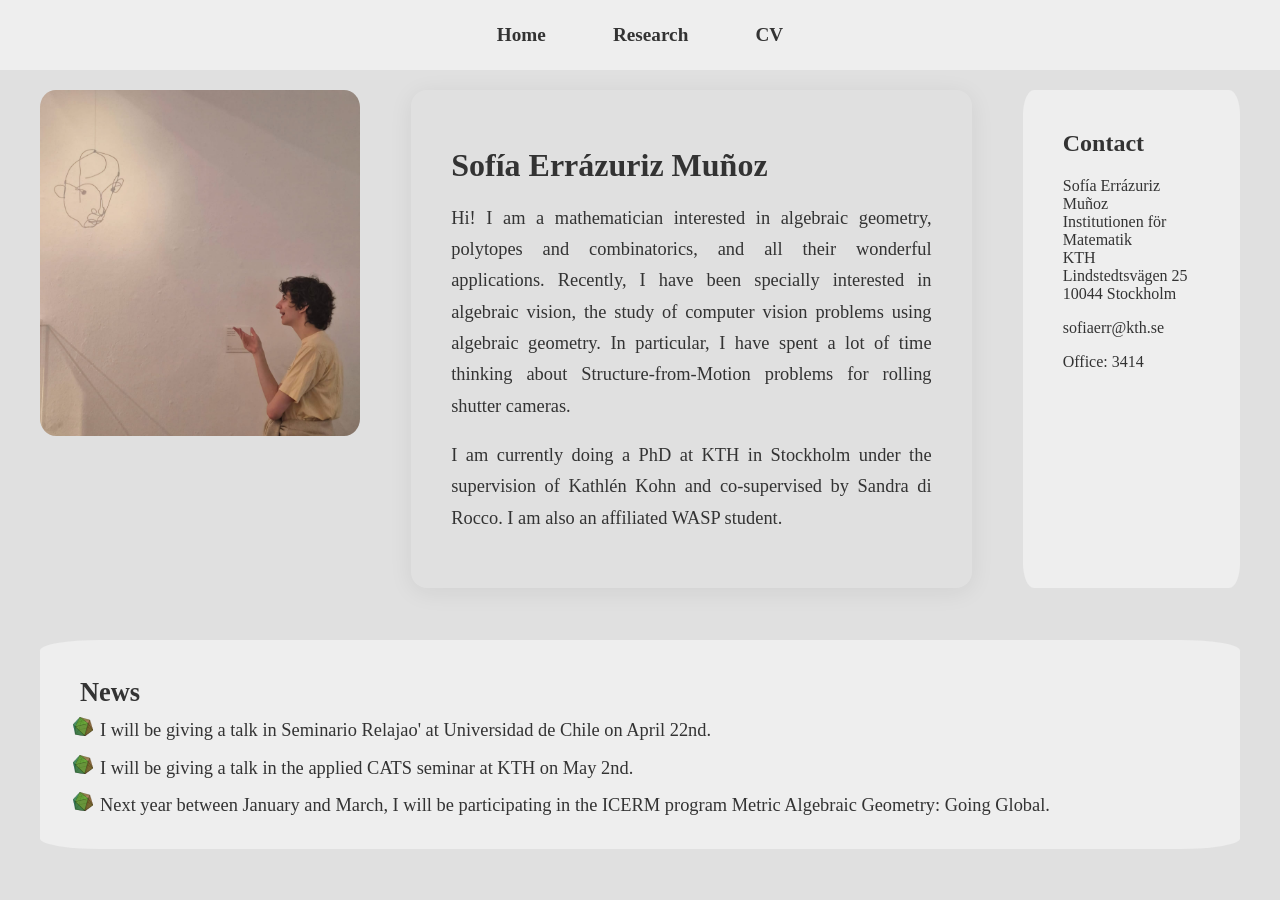
==== index.html @ 1630a30f "Index" ====
<!DOCTYPE html>
<html lang="es">
<head>
    <meta charset="UTF-8">
    <title>Sofía Errázuriz Muñoz</title>
    <link rel="stylesheet" href="style.css">
    <link href="https://fonts.googleapis.com/css2?family=Poppins:wght@300;400;500;600;700&amp;display=swap" rel="stylesheet">
    <!-- <link rel="icon" href="%PUBLIC_URL%/spiral.png"/> -->
</head>
<body>
    <nav class="navbar"> <!-- Barra de navegacion -->
        <ul>
            <li><a href="index.html">Home</a></li>
            <li><a href="research.html">Research</a></li>
            <li><a href="cv.html">CV</a></li>
        </ul>
    </nav>

    <div class="page-content"> <!-- Contenedor principal -->
        <!-- Esto de adentro es lo que cambia segun la "pestaña" de la pag. -->
        <div class="top-row">
        <div class="photo-col">
            <img id="home-photo" src="assets/yo.jpeg">
        </div>
        <div class="bio-text">
            <h1> Sofía Errázuriz Muñoz</h1>
            <p> 
                Hi! I am a mathematician interested in algebraic geometry, polytopes and combinatorics, and all their wonderful applications. Recently, I have been specially interested in algebraic vision, the study of computer vision problems using algebraic geometry. In particular, I have spent a lot of time thinking about Structure-from-Motion problems for rolling shutter cameras.
            </p>

            <p> 
                I am currently doing a PhD at KTH in Stockholm under the supervision of Kathlén Kohn and co-supervised by Sandra di Rocco. I am also an affiliated WASP student.
            </p>
        </div>
        <div class="contact-col">
            <h2>Contact</h2>
            <p>
                Sofía Errázuriz Muñoz<br>
                Institutionen för Matematik<br>
                KTH<br>
                Lindstedtsvägen 25<br>
                10044 Stockholm 
            </p>

            <p>
                sofiaerr@kth.se
            </p>

            <p>
                Office: 3414
            </p>
        </div>
        </div>

        <div class="page-col">
            <h1> News </h1>
            <ul>
                <li>I will be giving a talk in Seminario Relajao' at Universidad de Chile on April 22nd.</li>
                <li>I will be giving a talk in the applied CATS seminar at KTH on May 2nd.</li>
                <li>Next year between January and March, I will be participating in the ICERM program Metric Algebraic Geometry: Going Global.</li>
            </ul>
        </div>
    </div>
</body>
</html>
---- style.css ----
* {
    box-sizing: border-box;
}

body {
    margin: 0;
    font-family: 'Georgia', serif;
    background-color: #e0e0e0;
    color: #333;
}

nav {
    background-color: #eee;
    font-weight: 400;
}

nav ul {
    margin: 0;
    display: flex;
    flex-direction: row;
    justify-content: center;
    font-size: larger;
    font-weight: bolder;
    padding: 1.5rem;
    gap: 4vw;
    /* box-shadow: 2px 12px rgba(0,0,0,0.06) */
}

nav a {
    color: inherit;
    text-decoration: none;
    height: 100%;
    align-items: center;
    padding: .5rem;
}

nav li {
    list-style: none;
}

nav li:hover {
    text-decoration: underline;
    color: rgb(74, 121, 64);
}

.page-content {
    margin: 20px 40px;
    display: flex;
    flex-direction: column;
    flex-wrap: nowrap;
    gap: 4vw;
    align-items: stretch;
    justify-content: center;
}

.main-col, .contact-col, .page-col {
    border-radius: 5%;
    background-color: #eee;
    padding: 20px 40px;
    justify-content: center;
}

.contact-col {
    flex:1;
}

.page-col h1 {
  font-size: 1.65em;
  margin-bottom: 0.3em;
  font-weight: bold;
}

.page-col p {
  font-size: 1.15em;
  line-height: 1.7;
  text-align: justify;
  margin-bottom: 1em;
}

.page-col ul {
    list-style-image: url("assets/ico.png");
    padding-left: 20px;  /* gives space for bullets */
    margin: 0;
}

.page-col li {
    font-size: 1.15em;
    margin-bottom: 8px;
    line-height: 1.6;
}


.photo-col img {
    width: 25vw;
    border-radius: 5%;
}

.bio-text {
  background: rgba(255, 255, 255, 0.01);
  padding: 36px 40px;
  border-radius: 16px;
  box-shadow: 0 4px 24px rgba(0,0,0,0.07);
  margin-bottom: 0;
  margin-top: 0;
}

.bio-text h1 {
  font-size: 2em;
  margin-bottom: 0.3em;
  font-weight: bold;
}

.bio-text p {
  font-size: 1.15em;
  line-height: 1.7;
  text-align: justify;
  margin-bottom: 1em;
}

.bio-text {
    flex: 3.5;
}


.top-row {
    display: flex;
    flex-direction: row;
    gap: 4vw;
    justify-content: center;
}

@media (max-width: 1000px) {
    .page-content {
        margin: 20px 40px;
        display: flex;
        flex-direction: column;
        flex-wrap: nowrap;
        gap: 1vw;
        align-items: center;
        justify-content: center;
    }

    .photo-col img{
        width: 40vw;
        border-radius: 5%;
    }
}
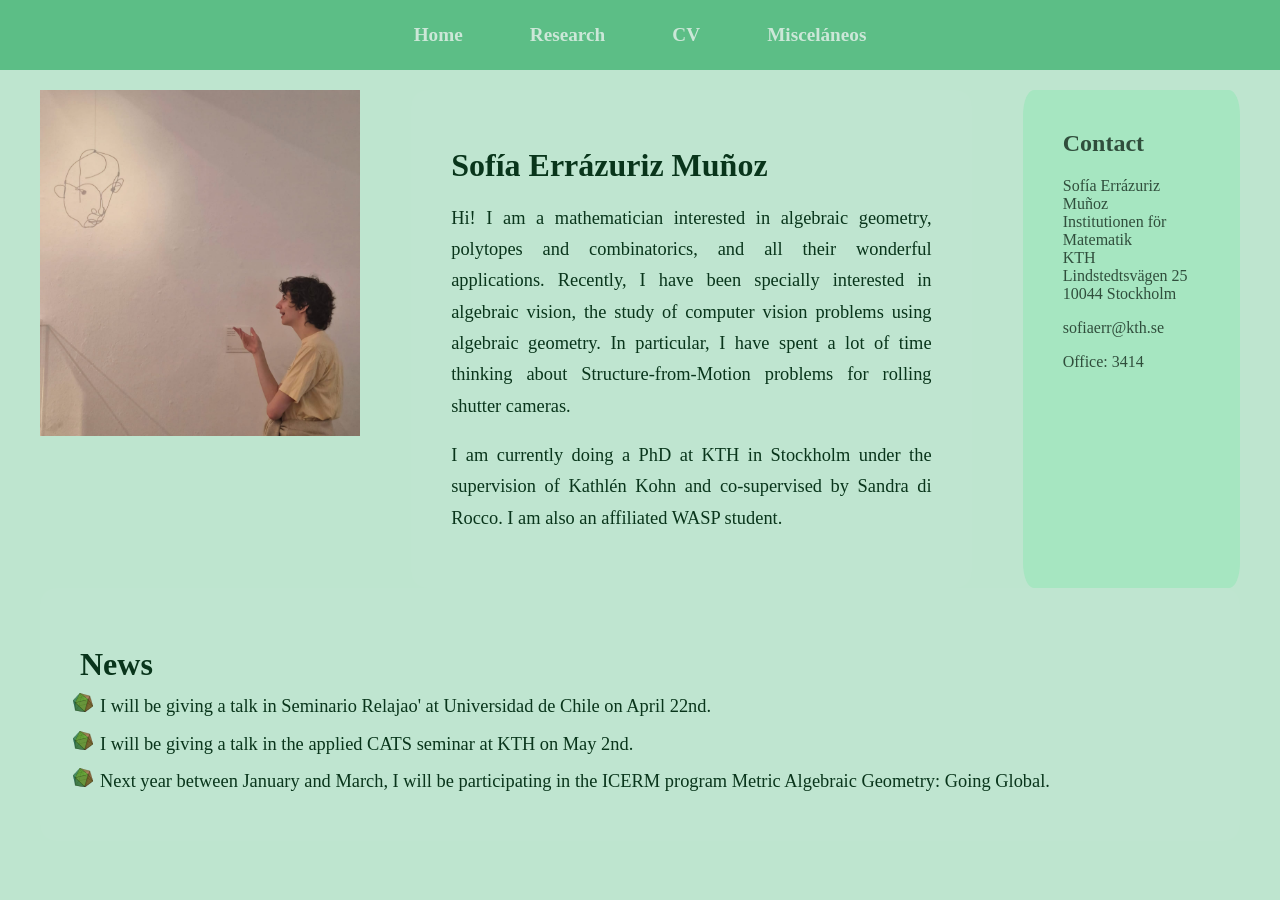
==== commit 65dd8d9c: "Update" ====
--- a/index.html
+++ b/index.html
@@ -13,6 +13,7 @@
             <li><a href="index.html">Home</a></li>
             <li><a href="research.html">Research</a></li>
             <li><a href="cv.html">CV</a></li>
+            <li><a href="miscelaneos.html">Misceláneos</a></li>
         </ul>
     </nav>
 
@@ -52,7 +53,7 @@
         </div>
         </div>
 
-        <div class="page-col">
+        <div class="bio-text">
             <h1> News </h1>
             <ul>
                 <li>I will be giving a talk in Seminario Relajao' at Universidad de Chile on April 22nd.</li>
--- a/style.css
+++ b/style.css
@@ -5,13 +5,14 @@
 body {
     margin: 0;
     font-family: 'Georgia', serif;
-    background-color: #e0e0e0;
-    color: #333;
+    background-color: #bee5cf;
+    color: #09351b;
 }
 
 nav {
-    background-color: #eee;
+    background-color:	#5cbe86;
     font-weight: 400;
+    color: #cce7d8
 }
 
 nav ul {
@@ -48,20 +49,29 @@
     display: flex;
     flex-direction: column;
     flex-wrap: nowrap;
-    gap: 4vw;
+    gap: 0vw;
     align-items: stretch;
     justify-content: center;
 }
 
-.main-col, .contact-col, .page-col {
+.contact-col, .page-col, .cv-col {
     border-radius: 5%;
-    background-color: #eee;
     padding: 20px 40px;
     justify-content: center;
+
+}
+
+.cv-col p {
+    font-size: 1.15em;
+    line-height: 1.7;
+    text-align: justify;
+    margin-bottom: 1em;
 }
 
 .contact-col {
     flex:1;
+    background-color: #a6e6c1;
+    color: #304e3c;
 }
 
 .page-col h1 {
@@ -77,13 +87,13 @@
   margin-bottom: 1em;
 }
 
-.page-col ul {
+.bio-text ul {
     list-style-image: url("assets/ico.png");
     padding-left: 20px;  /* gives space for bullets */
     margin: 0;
 }
 
-.page-col li {
+.bio-text li {
     font-size: 1.15em;
     margin-bottom: 8px;
     line-height: 1.6;
@@ -92,14 +102,23 @@
 
 .photo-col img {
     width: 25vw;
-    border-radius: 5%;
 }
+
+.photo-col-cv img {
+    width: 23vw;
+    margin: 20px 0px;
+}
+
+.photo-col-research img {
+    width: 30vw;
+    margin: 20px 20px;
+}
+
 
 .bio-text {
   background: rgba(255, 255, 255, 0.01);
   padding: 36px 40px;
   border-radius: 16px;
-  box-shadow: 0 4px 24px rgba(0,0,0,0.07);
   margin-bottom: 0;
   margin-top: 0;
 }
@@ -126,7 +145,7 @@
     display: flex;
     flex-direction: row;
     gap: 4vw;
-    justify-content: center;
+    justify-content: left;
 }
 
 @media (max-width: 1000px) {
@@ -139,9 +158,4 @@
         align-items: center;
         justify-content: center;
     }
-
-    .photo-col img{
-        width: 40vw;
-        border-radius: 5%;
-    }
 }
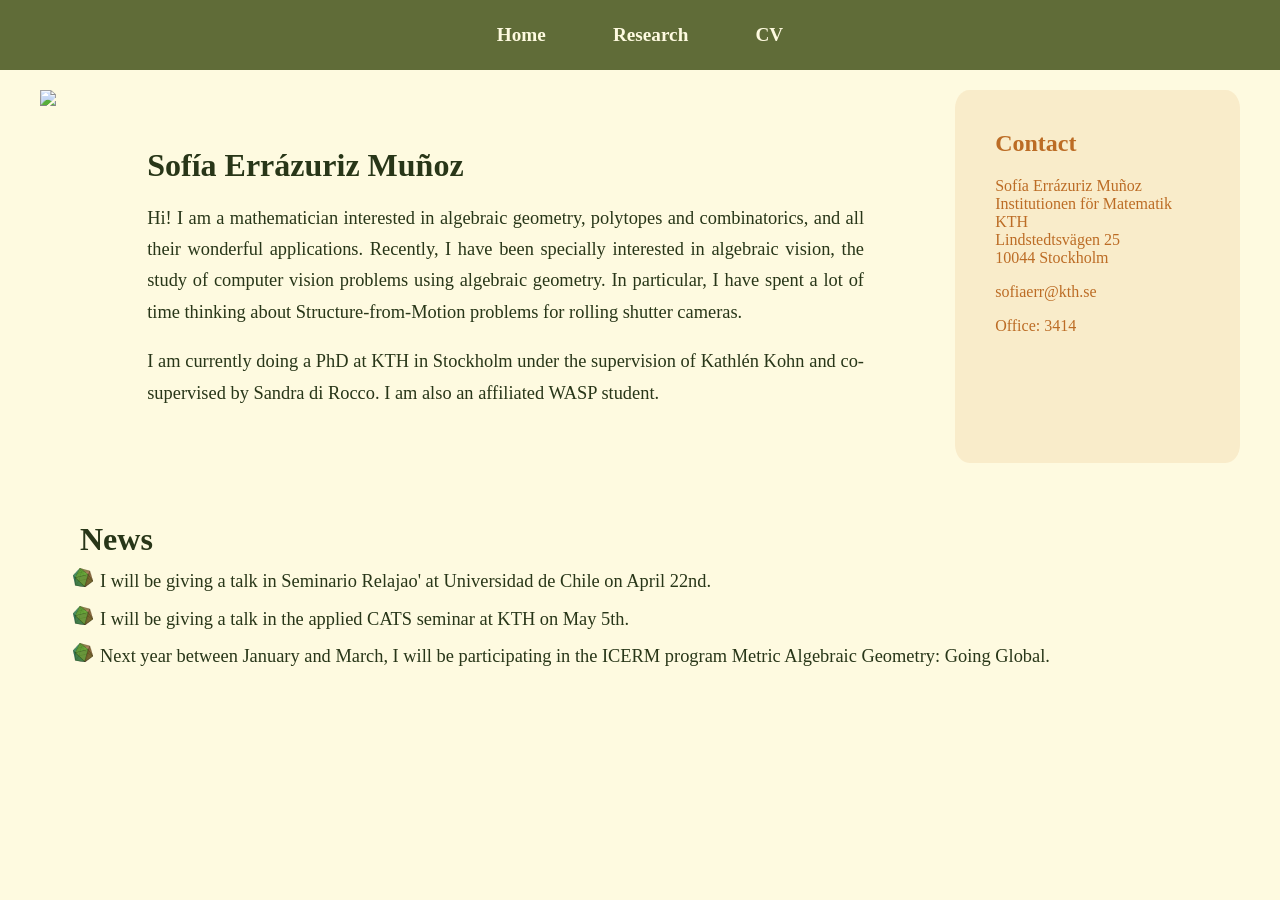
==== commit 1e56c52b: "update" ====
--- a/index.html
+++ b/index.html
@@ -13,7 +13,7 @@
             <li><a href="index.html">Home</a></li>
             <li><a href="research.html">Research</a></li>
             <li><a href="cv.html">CV</a></li>
-            <li><a href="miscelaneos.html">Misceláneos</a></li>
+            <!-- <li><a href="miscelaneos.html">Misceláneos</a></li> -->
         </ul>
     </nav>
 
@@ -21,7 +21,7 @@
         <!-- Esto de adentro es lo que cambia segun la "pestaña" de la pag. -->
         <div class="top-row">
         <div class="photo-col">
-            <img id="home-photo" src="assets/yo.jpeg">
+            <img id="home-photo" src="assets/yoo.png">
         </div>
         <div class="bio-text">
             <h1> Sofía Errázuriz Muñoz</h1>
@@ -57,7 +57,7 @@
             <h1> News </h1>
             <ul>
                 <li>I will be giving a talk in Seminario Relajao' at Universidad de Chile on April 22nd.</li>
-                <li>I will be giving a talk in the applied CATS seminar at KTH on May 2nd.</li>
+                <li>I will be giving a talk in the applied CATS seminar at KTH on May 5th.</li>
                 <li>Next year between January and March, I will be participating in the ICERM program Metric Algebraic Geometry: Going Global.</li>
             </ul>
         </div>
--- a/style.css
+++ b/style.css
@@ -5,14 +5,14 @@
 body {
     margin: 0;
     font-family: 'Georgia', serif;
-    background-color: #bee5cf;
-    color: #09351b;
+    background-color: #fefae0;
+    color: #283618;
 }
 
 nav {
-    background-color:	#5cbe86;
+    background-color:	#606c38;
     font-weight: 400;
-    color: #cce7d8
+    color: #fefae0
 }
 
 nav ul {
@@ -41,7 +41,11 @@
 
 nav li:hover {
     text-decoration: underline;
-    color: rgb(74, 121, 64);
+    color: #283618;
+}
+
+a {
+    color: #606c38;
 }
 
 .page-content {
@@ -70,8 +74,8 @@
 
 .contact-col {
     flex:1;
-    background-color: #a6e6c1;
-    color: #304e3c;
+    background-color: #dda25e2a;
+    color: #bc6c25;
 }
 
 .page-col h1 {
@@ -104,14 +108,24 @@
     width: 25vw;
 }
 
-.photo-col-cv img {
-    width: 23vw;
+.photo-block {
+    margin: 0;
+}
+
+.photo-block figcaption {
+    font-size: 0.85em;
+    color: #283618;
+    margin-top: 0px;
+    text-align: center;
+}
+
+.photo-block img {
+    width: 30vw;
     margin: 20px 0px;
 }
 
-.photo-col-research img {
-    width: 30vw;
-    margin: 20px 20px;
+.photo-col-cv img {
+    width: 23vw;
 }
 
 
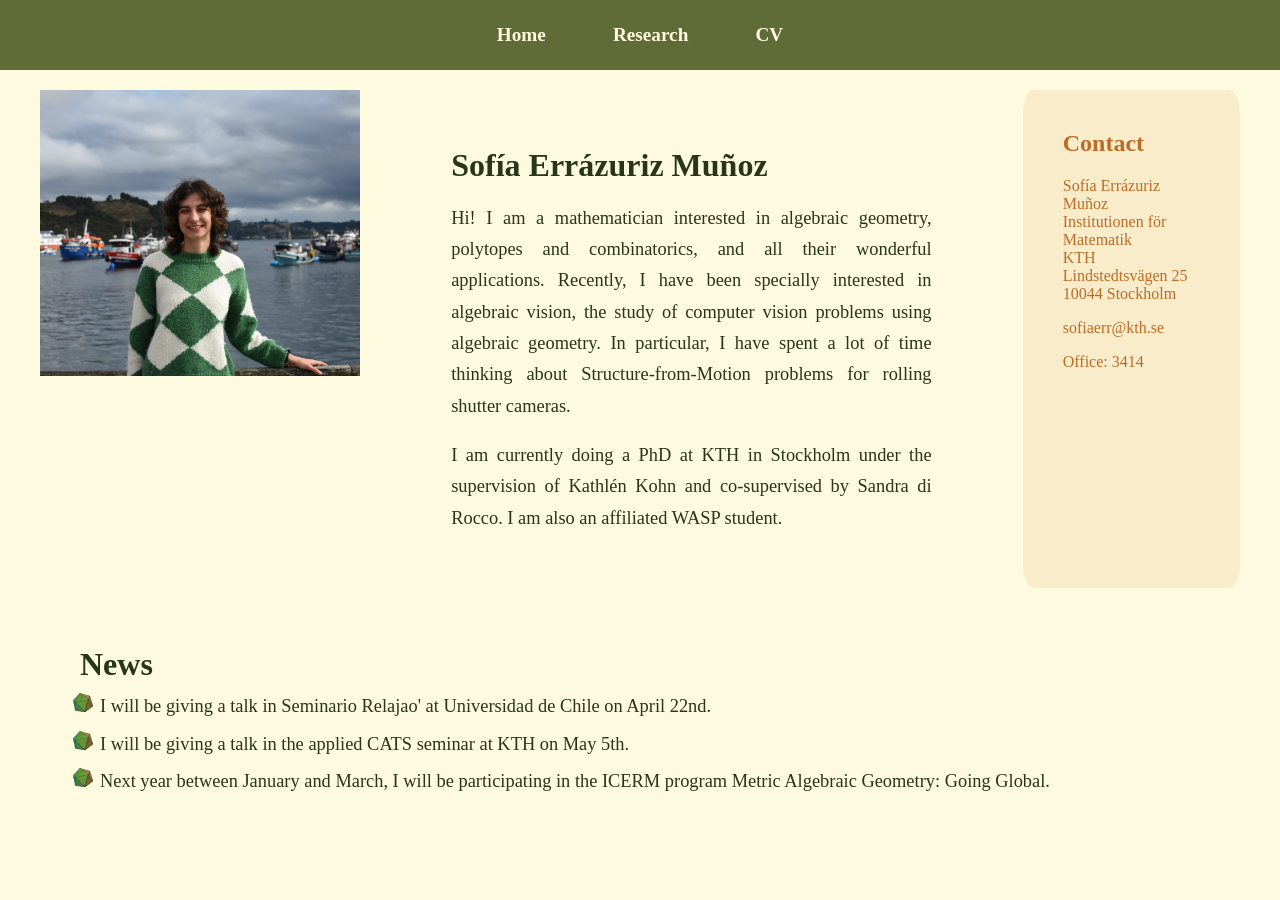
==== commit ab97e09a: "Change pictures to webp" ====
--- a/index.html
+++ b/index.html
@@ -21,7 +21,7 @@
         <!-- Esto de adentro es lo que cambia segun la "pestaña" de la pag. -->
         <div class="top-row">
         <div class="photo-col">
-            <img id="home-photo" src="assets/yoo.png">
+            <img id="home-photo" src="assets/yoo.webp">
         </div>
         <div class="bio-text">
             <h1> Sofía Errázuriz Muñoz</h1>
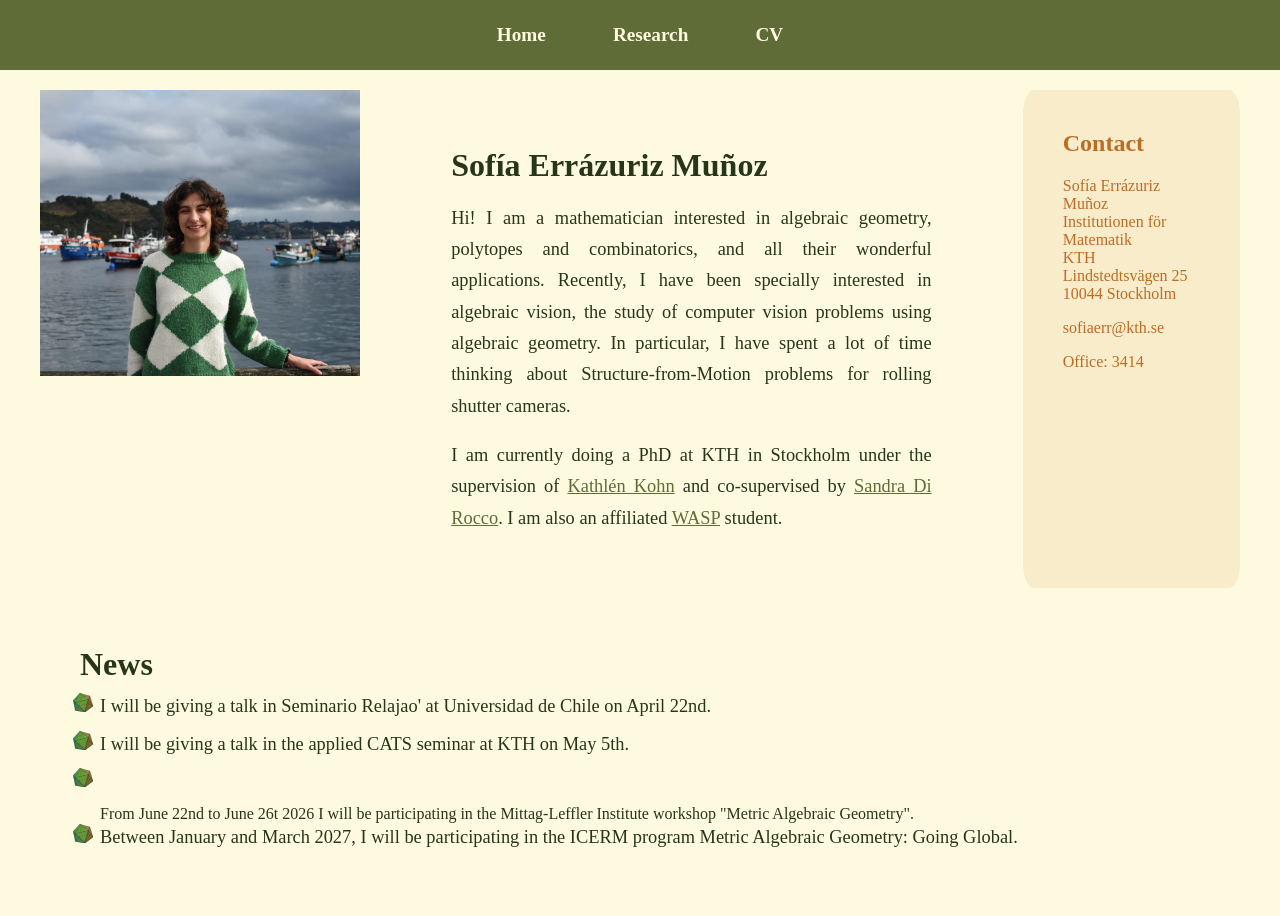
==== commit 0100e202: "Update news and links" ====
--- a/index.html
+++ b/index.html
@@ -5,7 +5,7 @@
     <title>Sofía Errázuriz Muñoz</title>
     <link rel="stylesheet" href="style.css">
     <link href="https://fonts.googleapis.com/css2?family=Poppins:wght@300;400;500;600;700&amp;display=swap" rel="stylesheet">
-    <!-- <link rel="icon" href="%PUBLIC_URL%/spiral.png"/> -->
+    <link rel="icon" href="assets/ico.png"/>
 </head>
 <body>
     <nav class="navbar"> <!-- Barra de navegacion -->
@@ -30,7 +30,7 @@
             </p>
 
             <p> 
-                I am currently doing a PhD at KTH in Stockholm under the supervision of Kathlén Kohn and co-supervised by Sandra di Rocco. I am also an affiliated WASP student.
+                I am currently doing a PhD at KTH in Stockholm under the supervision of <a href="https://kathlenkohn.github.io/">Kathlén Kohn</a> and co-supervised by <a href="https://www.kth.se/profile/dirocco">Sandra Di Rocco</a>. I am also an affiliated <a href="https://wasp-sweden.org/">WASP</a> student.
             </p>
         </div>
         <div class="contact-col">
@@ -58,7 +58,8 @@
             <ul>
                 <li>I will be giving a talk in Seminario Relajao' at Universidad de Chile on April 22nd.</li>
                 <li>I will be giving a talk in the applied CATS seminar at KTH on May 5th.</li>
-                <li>Next year between January and March, I will be participating in the ICERM program Metric Algebraic Geometry: Going Global.</li>
+                <li></li>From June 22nd to June 26t 2026 I will be participating in the Mittag-Leffler Institute workshop "Metric Algebraic Geometry". 
+                <li>Between January and March 2027, I will be participating in the ICERM program Metric Algebraic Geometry: Going Global.</li>
             </ul>
         </div>
     </div>
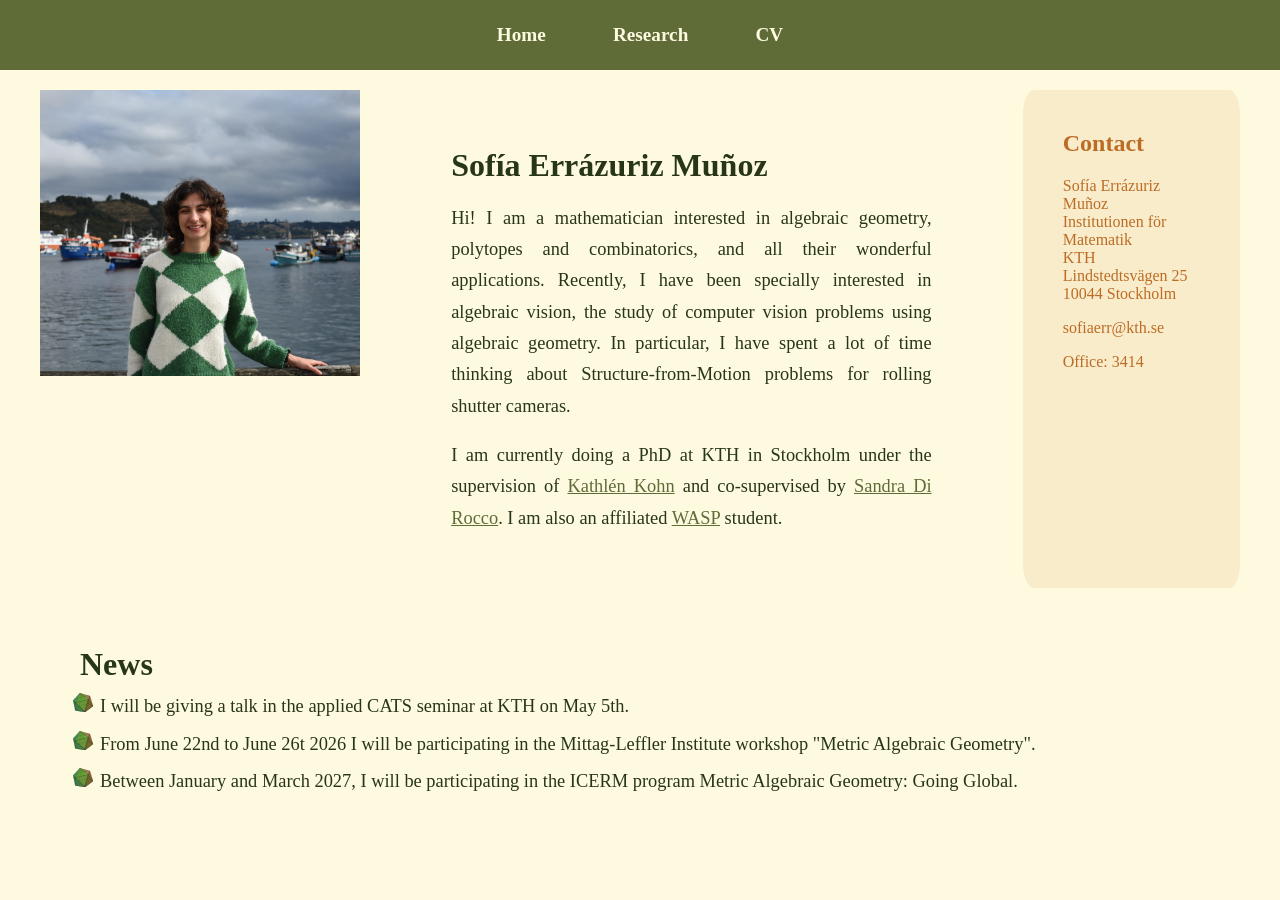
==== commit ba2bef4c: "Eliminar seminario relajao" ====
--- a/index.html
+++ b/index.html
@@ -56,9 +56,8 @@
         <div class="bio-text">
             <h1> News </h1>
             <ul>
-                <li>I will be giving a talk in Seminario Relajao' at Universidad de Chile on April 22nd.</li>
                 <li>I will be giving a talk in the applied CATS seminar at KTH on May 5th.</li>
-                <li></li>From June 22nd to June 26t 2026 I will be participating in the Mittag-Leffler Institute workshop "Metric Algebraic Geometry". 
+                <li>From June 22nd to June 26t 2026 I will be participating in the Mittag-Leffler Institute workshop "Metric Algebraic Geometry". </li>
                 <li>Between January and March 2027, I will be participating in the ICERM program Metric Algebraic Geometry: Going Global.</li>
             </ul>
         </div>
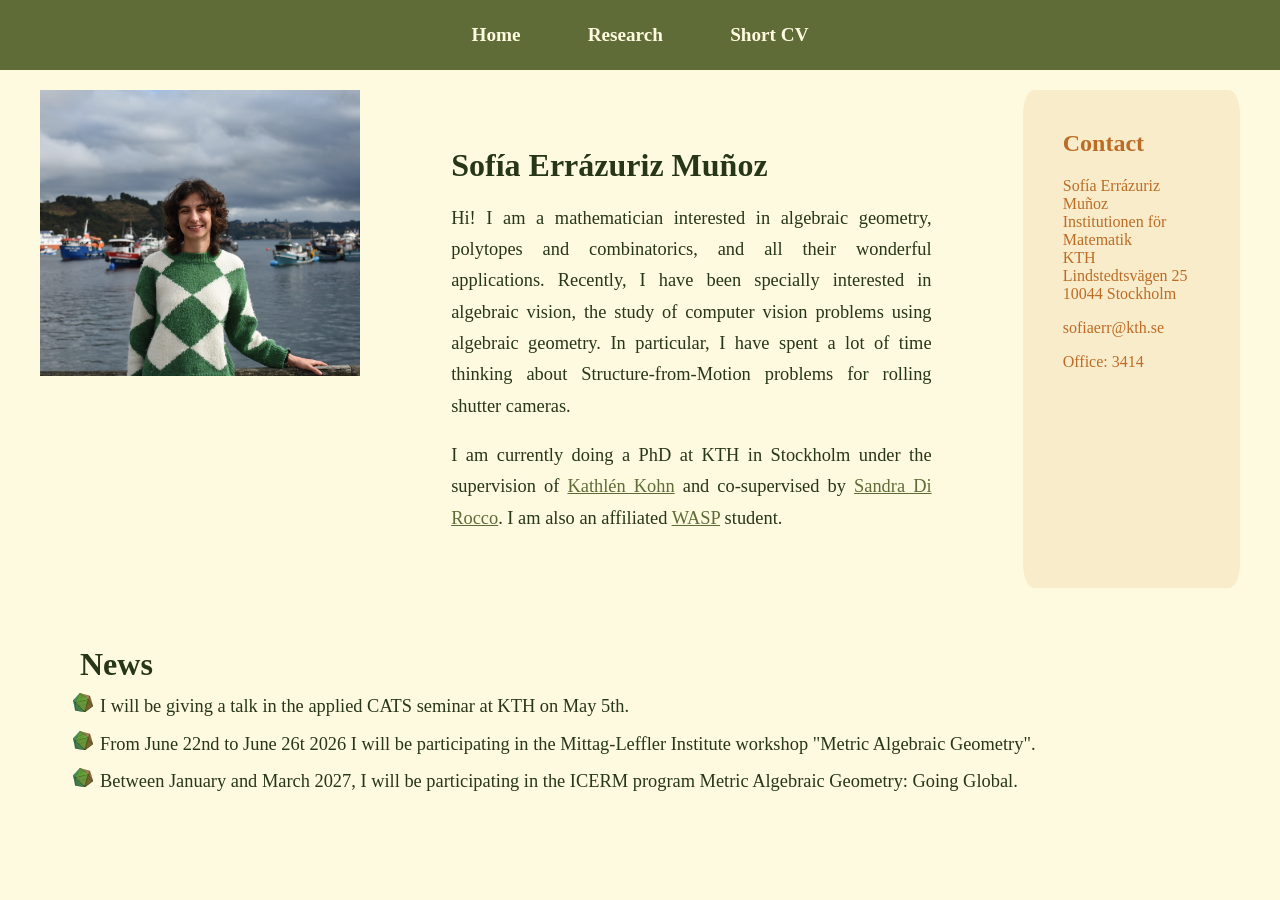
==== commit a2aba11d: "Change to short cv" ====
--- a/index.html
+++ b/index.html
@@ -12,7 +12,7 @@
         <ul>
             <li><a href="index.html">Home</a></li>
             <li><a href="research.html">Research</a></li>
-            <li><a href="cv.html">CV</a></li>
+            <li><a href="cv.html">Short CV</a></li>
             <!-- <li><a href="miscelaneos.html">Misceláneos</a></li> -->
         </ul>
     </nav>
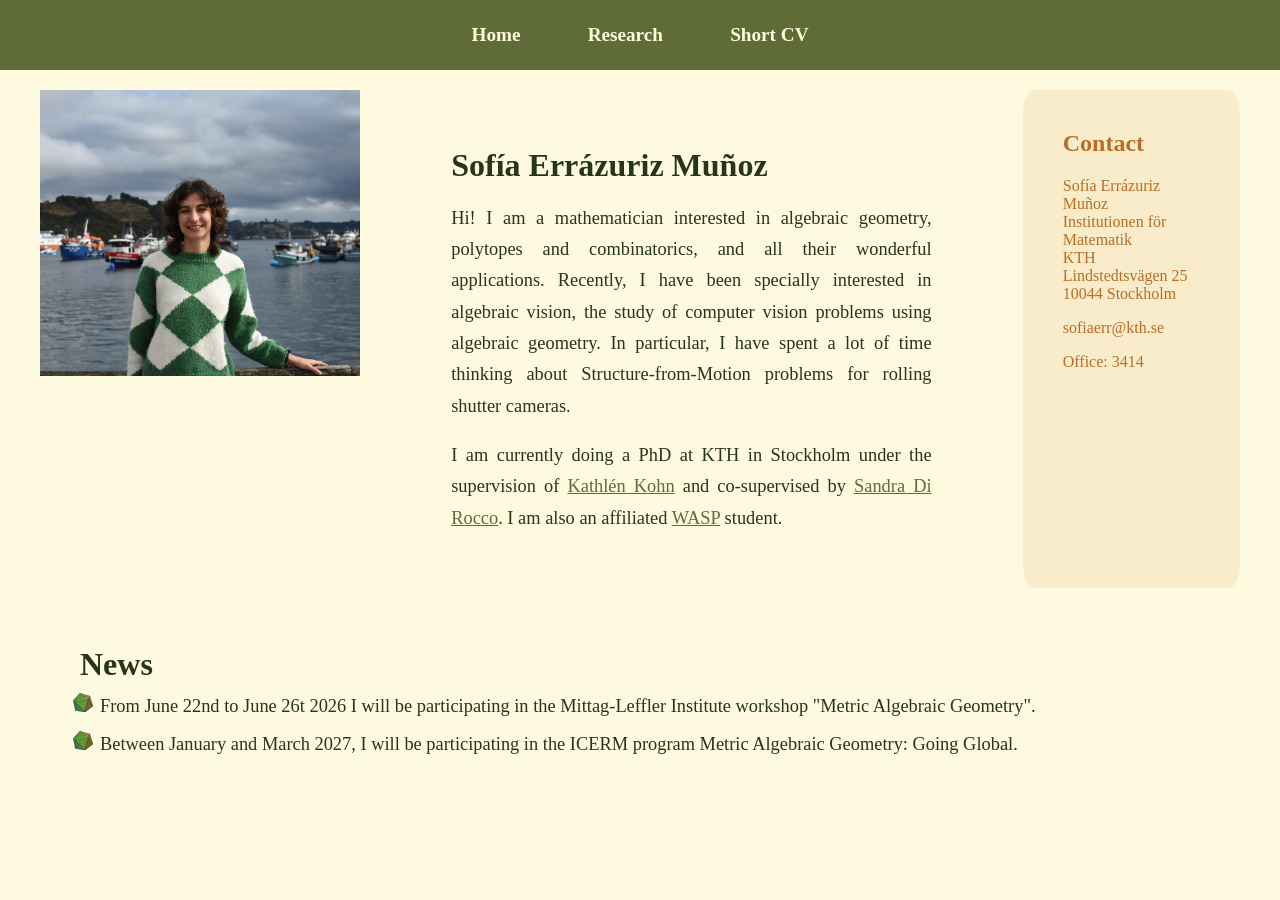
==== commit 112fa145: "Update cats seminar" ====
--- a/index.html
+++ b/index.html
@@ -56,7 +56,6 @@
         <div class="bio-text">
             <h1> News </h1>
             <ul>
-                <li>I will be giving a talk in the applied CATS seminar at KTH on May 5th.</li>
                 <li>From June 22nd to June 26t 2026 I will be participating in the Mittag-Leffler Institute workshop "Metric Algebraic Geometry". </li>
                 <li>Between January and March 2027, I will be participating in the ICERM program Metric Algebraic Geometry: Going Global.</li>
             </ul>
